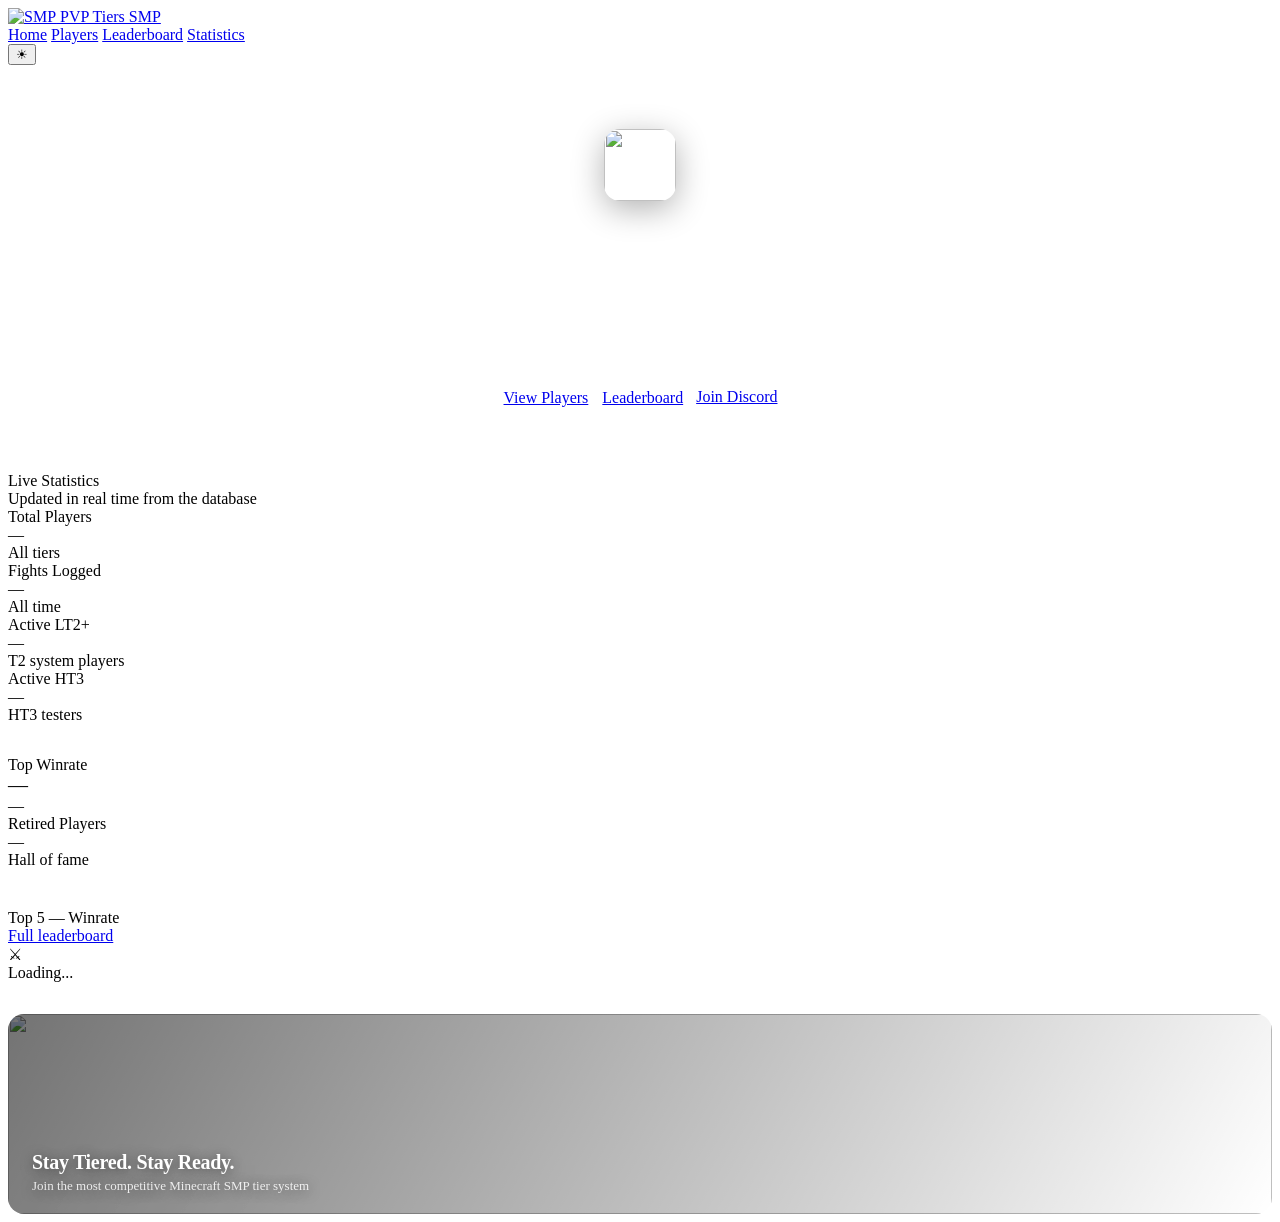
==== index.html @ f0a27141 "Add files via upload" ====
<!DOCTYPE html>
<html lang="en">
<head>
  <meta charset="UTF-8">
  <meta name="viewport" content="width=device-width, initial-scale=1.0">
  <title>PVP Tiers SMP</title>
  <link rel="stylesheet" href="public/css/main.css">
  <link rel="icon" href="assets/smp-logo.png">
</head>
<body>

<!-- NAV -->
<nav class="nav">
  <a class="nav-logo" href="index.html">
    <img src="assets/smp-logo.png" alt="SMP">
    <span>PVP Tiers SMP</span>
  </a>
  <div class="nav-links">
    <a class="nav-link active" href="index.html">Home</a>
    <a class="nav-link" href="public/pages/players.html">Players</a>
    <a class="nav-link" href="public/pages/leaderboard.html">Leaderboard</a>
    <a class="nav-link" href="public/pages/stats.html">Statistics</a>
    <span id="nav-management" style="display:none">
      <a class="nav-link" href="public/pages/management.html">Management</a>
    </span>
  </div>
  <div class="nav-right">
    <button class="theme-toggle" onclick="toggleTheme()" title="Toggle theme">☀</button>
    <div id="nav-auth"></div>
  </div>
</nav>

<!-- HERO -->
<div style="background:linear-gradient(135deg,var(--blue) 0%,#1d5fb8 100%);padding:64px 24px;text-align:center;position:relative;overflow:hidden;">
  <div style="position:absolute;inset:0;background:url('assets/banner.webp') center/cover no-repeat;opacity:0.15;"></div>
  <div style="position:relative;max-width:700px;margin:0 auto;">
    <img src="assets/smp-logo.png" style="width:72px;height:72px;border-radius:16px;margin-bottom:18px;box-shadow:0 8px 32px rgba(0,0,0,0.3);">
    <h1 style="font-size:40px;font-weight:900;color:#fff;letter-spacing:-1px;margin-bottom:10px;">PVP Tiers SMP</h1>
    <p style="font-size:16px;color:rgba(255,255,255,0.8);margin-bottom:28px;line-height:1.6;">
      Competitive Minecraft PVP with a structured tier system. Prove your skill — climb the ranks from LT3 to HT1.
    </p>
    <div style="display:flex;gap:12px;justify-content:center;flex-wrap:wrap;">
      <a href="public/pages/players.html" class="btn btn-primary" style="background:rgba(255,255,255,0.2);border:1px solid rgba(255,255,255,0.4);">View Players</a>
      <a href="public/pages/leaderboard.html" class="btn btn-primary" style="background:rgba(255,255,255,0.2);border:1px solid rgba(255,255,255,0.4);">Leaderboard</a>
      <a href="https://discord.gg/your-invite" target="_blank" class="btn discord-btn">Join Discord</a>
    </div>
  </div>
</div>

<!-- LIVE STATS -->
<div class="container page">
  <div class="page-header">
    <div class="page-title">Live Statistics</div>
    <div class="page-sub">Updated in real time from the database</div>
  </div>

  <div class="stats-grid stats-grid-4" style="margin-bottom:32px;">
    <div class="stat-card">
      <div class="stat-accent" style="background:var(--blue)"></div>
      <div class="stat-label">Total Players</div>
      <div class="stat-val blue" id="s-players">—</div>
      <div class="stat-foot">All tiers</div>
    </div>
    <div class="stat-card">
      <div class="stat-accent" style="background:var(--green)"></div>
      <div class="stat-label">Fights Logged</div>
      <div class="stat-val green" id="s-fights">—</div>
      <div class="stat-foot">All time</div>
    </div>
    <div class="stat-card">
      <div class="stat-accent" style="background:var(--amber)"></div>
      <div class="stat-label">Active LT2+</div>
      <div class="stat-val amber" id="s-lt2">—</div>
      <div class="stat-foot">T2 system players</div>
    </div>
    <div class="stat-card">
      <div class="stat-accent" style="background:var(--purple)"></div>
      <div class="stat-label">Active HT3</div>
      <div class="stat-val" style="color:var(--purple)" id="s-ht3">—</div>
      <div class="stat-foot">HT3 testers</div>
    </div>
  </div>

  <!-- Stats cards row 2 -->
  <div class="stats-grid stats-grid-2" style="margin-bottom:40px;max-width:600px;">
    <div class="stat-card">
      <div class="stat-accent" style="background:var(--teal)"></div>
      <div class="stat-label">Top Winrate</div>
      <div class="stat-val" style="color:var(--teal);font-size:20px;" id="s-topwr">—</div>
      <div class="stat-foot" id="s-topwr-ign">—</div>
    </div>
    <div class="stat-card">
      <div class="stat-accent" style="background:var(--red)"></div>
      <div class="stat-label">Retired Players</div>
      <div class="stat-val red" id="s-retired">—</div>
      <div class="stat-foot">Hall of fame</div>
    </div>
  </div>

  <!-- Top 5 leaderboard preview -->
  <div class="card">
    <div class="card-header">
      <div class="card-title">Top 5 — Winrate</div>
      <a href="public/pages/leaderboard.html" class="btn btn-ghost btn-sm">Full leaderboard</a>
    </div>
    <div id="leaderboard-preview">
      <div class="empty"><div class="empty-icon">⚔</div><div>Loading...</div></div>
    </div>
  </div>

  <!-- Banner -->
  <div style="border-radius:16px;overflow:hidden;position:relative;border:1px solid var(--border2);margin-top:32px;">
    <img src="assets/banner.webp" style="width:100%;height:200px;object-fit:cover;display:block;">
    <div style="position:absolute;inset:0;background:linear-gradient(120deg,rgba(0,0,0,0.55),rgba(0,0,0,0))"></div>
    <div style="position:absolute;left:24px;bottom:20px;color:#fff;text-shadow:0 2px 12px rgba(0,0,0,0.5);">
      <div style="font-size:20px;font-weight:900;letter-spacing:-0.3px;">Stay Tiered. Stay Ready.</div>
      <div style="font-size:13px;opacity:0.85;margin-top:4px;">Join the most competitive Minecraft SMP tier system</div>
    </div>
  </div>
</div>

<script src="public/js/config.js"></script>
<script>
// ── Theme ──
function toggleTheme() {
  const dark = document.documentElement.classList.toggle('dark');
  localStorage.setItem('pvp-dark', dark ? '1' : '0');
}
if (localStorage.getItem('pvp-dark') === '1') document.documentElement.classList.add('dark');

// ── Auth callback + nav ──
handleAuthCallback();
function renderNav() {
  const user = Auth.getUser();
  const authEl = document.getElementById('nav-auth');
  if (user) {
    authEl.innerHTML = `
      <div class="nav-user" onclick="location.href='public/pages/profile.html'">
        <img src="${avatarUrl(user.discordId, user.avatar)}" alt="">
        <span>${user.discordName}</span>
        <span class="role-badge ${user.role}">${user.role}</span>
      </div>
      <button class="btn btn-ghost btn-sm" onclick="Auth.clear();location.reload()">Logout</button>
    `;
    if (Auth.isStaff()) document.getElementById('nav-management').style.display = '';
  } else {
    authEl.innerHTML = `<a href="${CONFIG.API_BASE}/auth/discord" class="btn discord-btn btn-sm">Login with Discord</a>`;
  }
}
renderNav();

// ── Animated counter ──
function animateCounter(el, target, isPercent = false) {
  const start = 0, dur = 800, step = 16;
  let cur = start;
  const inc = target / (dur / step);
  const timer = setInterval(() => {
    cur = Math.min(cur + inc, target);
    el.textContent = isPercent ? (cur * 100).toFixed(1) + '%' : Math.floor(cur).toLocaleString();
    el.classList.add('animate-in');
    if (cur >= target) clearInterval(timer);
  }, step);
}

// ── Load stats ──
async function loadStats() {
  const data = await api('/api/public/stats');
  animateCounter(document.getElementById('s-players'), data.totalPlayers);
  animateCounter(document.getElementById('s-fights'), data.totalFights);
  animateCounter(document.getElementById('s-lt2'), data.activeLT2);
  animateCounter(document.getElementById('s-ht3'), data.activeHT3);
  animateCounter(document.getElementById('s-retired'), data.retirementCount);
  if (data.highestWinrate) {
    animateCounter(document.getElementById('s-topwr'), data.highestWinrate.winrate, true);
    document.getElementById('s-topwr-ign').textContent = data.highestWinrate.ign;
  }
}

// ── Load leaderboard preview ──
async function loadLeaderboard() {
  const data = await api('/api/public/leaderboard?sort=winrate&limit=5');
  const el = document.getElementById('leaderboard-preview');
  if (!data.players?.length) { el.innerHTML = '<div class="empty"><div class="empty-text">No players yet</div></div>'; return; }
  el.innerHTML = data.players.map(p => `
    <div style="display:flex;align-items:center;gap:14px;padding:10px 0;border-bottom:1px solid var(--border);" onclick="location.href='public/pages/player.html?ign=${p.ign}'" style="cursor:pointer">
      <span style="font-family:'DM Mono',monospace;font-size:13px;color:${p.rank===1?'var(--amber)':'var(--text3)'};font-weight:700;width:20px;">#${p.rank}</span>
      <img src="${p.skinUrl}" style="width:36px;height:36px;border-radius:8px;image-rendering:pixelated;border:1px solid var(--border2);" onerror="this.src='https://mc-heads.net/avatar/steve/36'">
      <span style="flex:1;font-weight:700;">${p.ign}</span>
      ${tierBadge(p.tier)}
      <span style="font-family:'DM Mono',monospace;font-weight:700;color:var(--blue)">${formatWinrate(p.value)}</span>
    </div>
  `).join('').replace(/style="cursor:pointer"/g, 'style="cursor:pointer;padding:10px 0;border-bottom:1px solid var(--border)"');
}

loadStats();
loadLeaderboard();
</script>
</body>
</html>
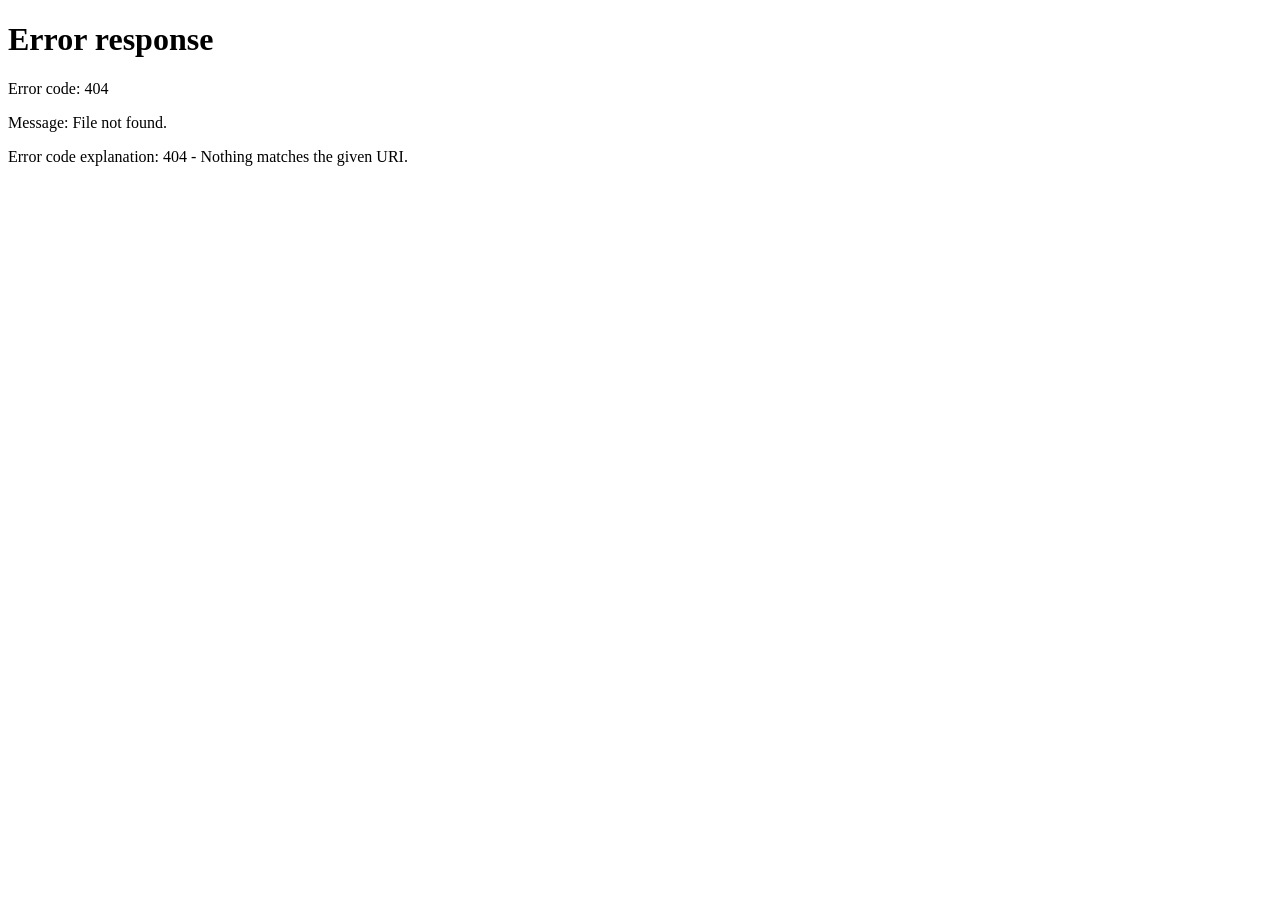
==== commit bb7970c7: "Create index.html Starter" ====
--- a/index.html
+++ b/index.html
@@ -2,198 +2,13 @@
 <html lang="en">
 <head>
   <meta charset="UTF-8">
-  <meta name="viewport" content="width=device-width, initial-scale=1.0">
-  <title>PVP Tiers SMP</title>
-  <link rel="stylesheet" href="public/css/main.css">
-  <link rel="icon" href="assets/smp-logo.png">
+  <meta http-equiv="refresh" content="0; url=pvptiers/">
+  <title>Redirecting...</title>
 </head>
 <body>
-
-<!-- NAV -->
-<nav class="nav">
-  <a class="nav-logo" href="index.html">
-    <img src="assets/smp-logo.png" alt="SMP">
-    <span>PVP Tiers SMP</span>
-  </a>
-  <div class="nav-links">
-    <a class="nav-link active" href="index.html">Home</a>
-    <a class="nav-link" href="public/pages/players.html">Players</a>
-    <a class="nav-link" href="public/pages/leaderboard.html">Leaderboard</a>
-    <a class="nav-link" href="public/pages/stats.html">Statistics</a>
-    <span id="nav-management" style="display:none">
-      <a class="nav-link" href="public/pages/management.html">Management</a>
-    </span>
-  </div>
-  <div class="nav-right">
-    <button class="theme-toggle" onclick="toggleTheme()" title="Toggle theme">☀</button>
-    <div id="nav-auth"></div>
-  </div>
-</nav>
-
-<!-- HERO -->
-<div style="background:linear-gradient(135deg,var(--blue) 0%,#1d5fb8 100%);padding:64px 24px;text-align:center;position:relative;overflow:hidden;">
-  <div style="position:absolute;inset:0;background:url('assets/banner.webp') center/cover no-repeat;opacity:0.15;"></div>
-  <div style="position:relative;max-width:700px;margin:0 auto;">
-    <img src="assets/smp-logo.png" style="width:72px;height:72px;border-radius:16px;margin-bottom:18px;box-shadow:0 8px 32px rgba(0,0,0,0.3);">
-    <h1 style="font-size:40px;font-weight:900;color:#fff;letter-spacing:-1px;margin-bottom:10px;">PVP Tiers SMP</h1>
-    <p style="font-size:16px;color:rgba(255,255,255,0.8);margin-bottom:28px;line-height:1.6;">
-      Competitive Minecraft PVP with a structured tier system. Prove your skill — climb the ranks from LT3 to HT1.
-    </p>
-    <div style="display:flex;gap:12px;justify-content:center;flex-wrap:wrap;">
-      <a href="public/pages/players.html" class="btn btn-primary" style="background:rgba(255,255,255,0.2);border:1px solid rgba(255,255,255,0.4);">View Players</a>
-      <a href="public/pages/leaderboard.html" class="btn btn-primary" style="background:rgba(255,255,255,0.2);border:1px solid rgba(255,255,255,0.4);">Leaderboard</a>
-      <a href="https://discord.gg/your-invite" target="_blank" class="btn discord-btn">Join Discord</a>
-    </div>
-  </div>
-</div>
-
-<!-- LIVE STATS -->
-<div class="container page">
-  <div class="page-header">
-    <div class="page-title">Live Statistics</div>
-    <div class="page-sub">Updated in real time from the database</div>
-  </div>
-
-  <div class="stats-grid stats-grid-4" style="margin-bottom:32px;">
-    <div class="stat-card">
-      <div class="stat-accent" style="background:var(--blue)"></div>
-      <div class="stat-label">Total Players</div>
-      <div class="stat-val blue" id="s-players">—</div>
-      <div class="stat-foot">All tiers</div>
-    </div>
-    <div class="stat-card">
-      <div class="stat-accent" style="background:var(--green)"></div>
-      <div class="stat-label">Fights Logged</div>
-      <div class="stat-val green" id="s-fights">—</div>
-      <div class="stat-foot">All time</div>
-    </div>
-    <div class="stat-card">
-      <div class="stat-accent" style="background:var(--amber)"></div>
-      <div class="stat-label">Active LT2+</div>
-      <div class="stat-val amber" id="s-lt2">—</div>
-      <div class="stat-foot">T2 system players</div>
-    </div>
-    <div class="stat-card">
-      <div class="stat-accent" style="background:var(--purple)"></div>
-      <div class="stat-label">Active HT3</div>
-      <div class="stat-val" style="color:var(--purple)" id="s-ht3">—</div>
-      <div class="stat-foot">HT3 testers</div>
-    </div>
-  </div>
-
-  <!-- Stats cards row 2 -->
-  <div class="stats-grid stats-grid-2" style="margin-bottom:40px;max-width:600px;">
-    <div class="stat-card">
-      <div class="stat-accent" style="background:var(--teal)"></div>
-      <div class="stat-label">Top Winrate</div>
-      <div class="stat-val" style="color:var(--teal);font-size:20px;" id="s-topwr">—</div>
-      <div class="stat-foot" id="s-topwr-ign">—</div>
-    </div>
-    <div class="stat-card">
-      <div class="stat-accent" style="background:var(--red)"></div>
-      <div class="stat-label">Retired Players</div>
-      <div class="stat-val red" id="s-retired">—</div>
-      <div class="stat-foot">Hall of fame</div>
-    </div>
-  </div>
-
-  <!-- Top 5 leaderboard preview -->
-  <div class="card">
-    <div class="card-header">
-      <div class="card-title">Top 5 — Winrate</div>
-      <a href="public/pages/leaderboard.html" class="btn btn-ghost btn-sm">Full leaderboard</a>
-    </div>
-    <div id="leaderboard-preview">
-      <div class="empty"><div class="empty-icon">⚔</div><div>Loading...</div></div>
-    </div>
-  </div>
-
-  <!-- Banner -->
-  <div style="border-radius:16px;overflow:hidden;position:relative;border:1px solid var(--border2);margin-top:32px;">
-    <img src="assets/banner.webp" style="width:100%;height:200px;object-fit:cover;display:block;">
-    <div style="position:absolute;inset:0;background:linear-gradient(120deg,rgba(0,0,0,0.55),rgba(0,0,0,0))"></div>
-    <div style="position:absolute;left:24px;bottom:20px;color:#fff;text-shadow:0 2px 12px rgba(0,0,0,0.5);">
-      <div style="font-size:20px;font-weight:900;letter-spacing:-0.3px;">Stay Tiered. Stay Ready.</div>
-      <div style="font-size:13px;opacity:0.85;margin-top:4px;">Join the most competitive Minecraft SMP tier system</div>
-    </div>
-  </div>
-</div>
-
-<script src="public/js/config.js"></script>
-<script>
-// ── Theme ──
-function toggleTheme() {
-  const dark = document.documentElement.classList.toggle('dark');
-  localStorage.setItem('pvp-dark', dark ? '1' : '0');
-}
-if (localStorage.getItem('pvp-dark') === '1') document.documentElement.classList.add('dark');
-
-// ── Auth callback + nav ──
-handleAuthCallback();
-function renderNav() {
-  const user = Auth.getUser();
-  const authEl = document.getElementById('nav-auth');
-  if (user) {
-    authEl.innerHTML = `
-      <div class="nav-user" onclick="location.href='public/pages/profile.html'">
-        <img src="${avatarUrl(user.discordId, user.avatar)}" alt="">
-        <span>${user.discordName}</span>
-        <span class="role-badge ${user.role}">${user.role}</span>
-      </div>
-      <button class="btn btn-ghost btn-sm" onclick="Auth.clear();location.reload()">Logout</button>
-    `;
-    if (Auth.isStaff()) document.getElementById('nav-management').style.display = '';
-  } else {
-    authEl.innerHTML = `<a href="${CONFIG.API_BASE}/auth/discord" class="btn discord-btn btn-sm">Login with Discord</a>`;
-  }
-}
-renderNav();
-
-// ── Animated counter ──
-function animateCounter(el, target, isPercent = false) {
-  const start = 0, dur = 800, step = 16;
-  let cur = start;
-  const inc = target / (dur / step);
-  const timer = setInterval(() => {
-    cur = Math.min(cur + inc, target);
-    el.textContent = isPercent ? (cur * 100).toFixed(1) + '%' : Math.floor(cur).toLocaleString();
-    el.classList.add('animate-in');
-    if (cur >= target) clearInterval(timer);
-  }, step);
-}
-
-// ── Load stats ──
-async function loadStats() {
-  const data = await api('/api/public/stats');
-  animateCounter(document.getElementById('s-players'), data.totalPlayers);
-  animateCounter(document.getElementById('s-fights'), data.totalFights);
-  animateCounter(document.getElementById('s-lt2'), data.activeLT2);
-  animateCounter(document.getElementById('s-ht3'), data.activeHT3);
-  animateCounter(document.getElementById('s-retired'), data.retirementCount);
-  if (data.highestWinrate) {
-    animateCounter(document.getElementById('s-topwr'), data.highestWinrate.winrate, true);
-    document.getElementById('s-topwr-ign').textContent = data.highestWinrate.ign;
-  }
-}
-
-// ── Load leaderboard preview ──
-async function loadLeaderboard() {
-  const data = await api('/api/public/leaderboard?sort=winrate&limit=5');
-  const el = document.getElementById('leaderboard-preview');
-  if (!data.players?.length) { el.innerHTML = '<div class="empty"><div class="empty-text">No players yet</div></div>'; return; }
-  el.innerHTML = data.players.map(p => `
-    <div style="display:flex;align-items:center;gap:14px;padding:10px 0;border-bottom:1px solid var(--border);" onclick="location.href='public/pages/player.html?ign=${p.ign}'" style="cursor:pointer">
-      <span style="font-family:'DM Mono',monospace;font-size:13px;color:${p.rank===1?'var(--amber)':'var(--text3)'};font-weight:700;width:20px;">#${p.rank}</span>
-      <img src="${p.skinUrl}" style="width:36px;height:36px;border-radius:8px;image-rendering:pixelated;border:1px solid var(--border2);" onerror="this.src='https://mc-heads.net/avatar/steve/36'">
-      <span style="flex:1;font-weight:700;">${p.ign}</span>
-      ${tierBadge(p.tier)}
-      <span style="font-family:'DM Mono',monospace;font-weight:700;color:var(--blue)">${formatWinrate(p.value)}</span>
-    </div>
-  `).join('').replace(/style="cursor:pointer"/g, 'style="cursor:pointer;padding:10px 0;border-bottom:1px solid var(--border)"');
-}
-
-loadStats();
-loadLeaderboard();
-</script>
+  <script>
+    window.location.href = "pvptiers/";
+  </script>
+  <p>Redirecting to site...</p>
 </body>
 </html>
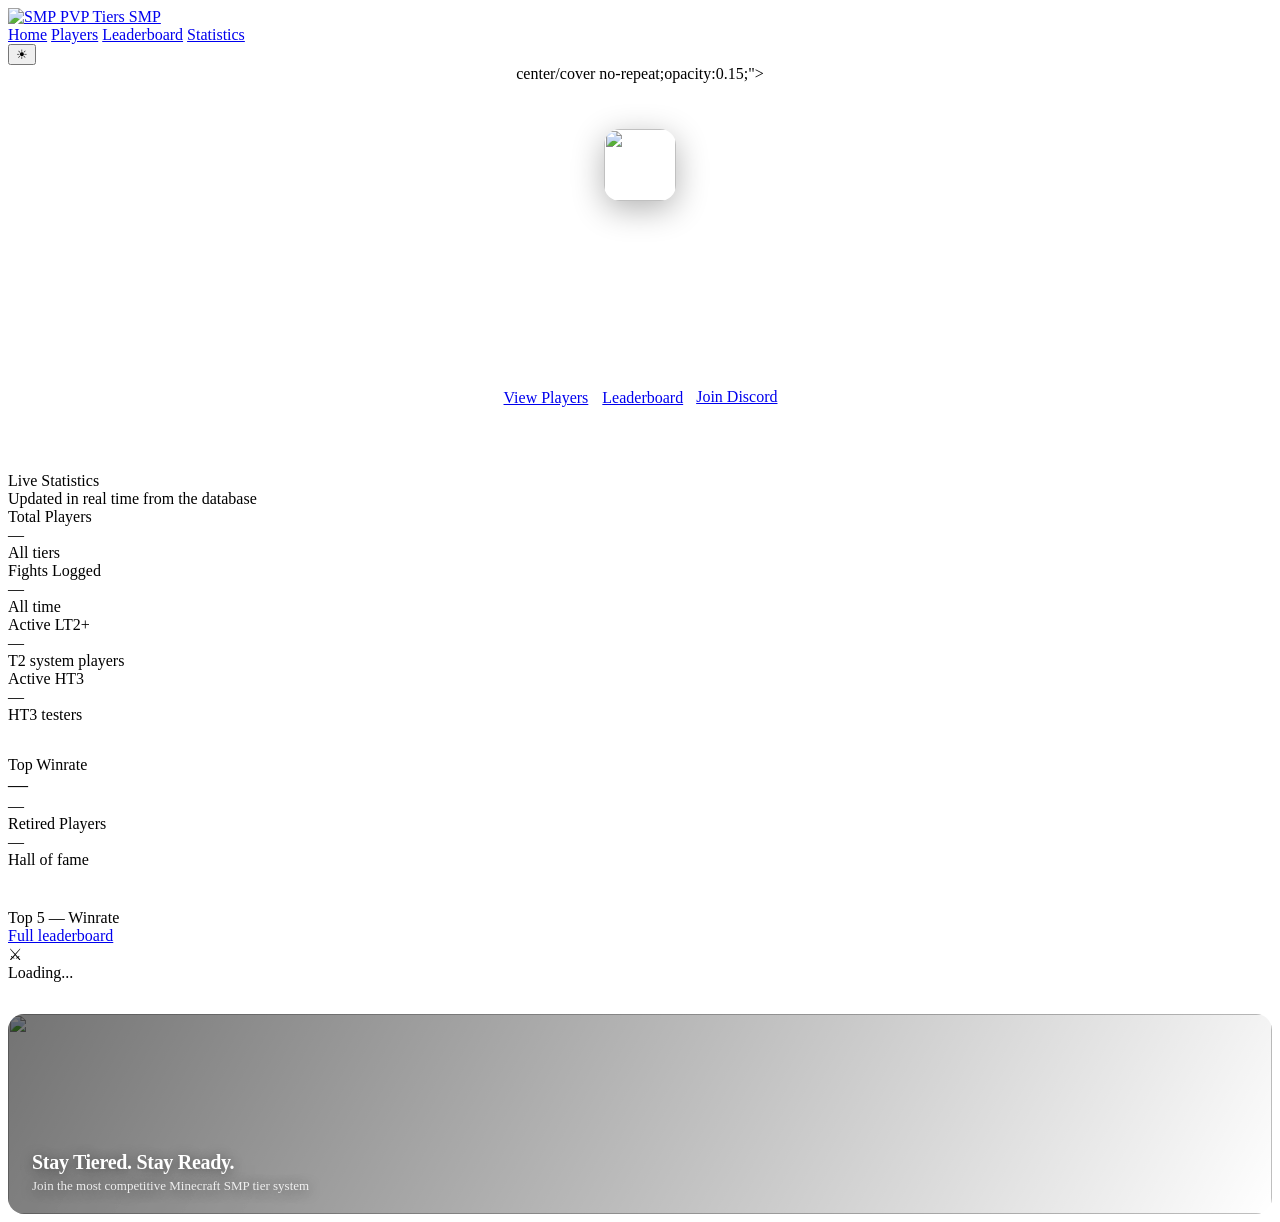
==== commit f60d23cd: "Update index.html" ====
--- a/index.html
+++ b/index.html
@@ -2,13 +2,198 @@
 <html lang="en">
 <head>
   <meta charset="UTF-8">
-  <meta http-equiv="refresh" content="0; url=pvptiers/">
-  <title>Redirecting...</title>
+  <meta name="viewport" content="width=device-width, initial-scale=1.0">
+  <title>PVP Tiers SMP</title>
+  <link rel="stylesheet" href="public/css/main.css">
+  <link rel="icon" href="assets/SMP Main logo.webp">
 </head>
 <body>
-  <script>
-    window.location.href = "pvptiers/";
-  </script>
-  <p>Redirecting to site...</p>
+
+<!-- NAV -->
+<nav class="nav">
+  <a class="nav-logo" href="index.html">
+    <img src="assets/SMP Main logo.webp" alt="SMP">
+    <span>PVP Tiers SMP</span>
+  </a>
+  <div class="nav-links">
+    <a class="nav-link active" href="index.html">Home</a>
+    <a class="nav-link" href="public/pages/players.html">Players</a>
+    <a class="nav-link" href="public/pages/leaderboard.html">Leaderboard</a>
+    <a class="nav-link" href="public/pages/stats.html">Statistics</a>
+    <span id="nav-management" style="display:none">
+      <a class="nav-link" href="public/pages/management.html">Management</a>
+    </span>
+  </div>
+  <div class="nav-right">
+    <button class="theme-toggle" onclick="toggleTheme()" title="Toggle theme">☀</button>
+    <div id="nav-auth"></div>
+  </div>
+</nav>
+
+<!-- HERO -->
+<div style="background:linear-gradient(135deg,var(--blue) 0%,#1d5fb8 100%);padding:64px 24px;text-align:center;position:relative;overflow:hidden;">
+  <div style="position:absolute;inset:0;<img src="assets/banner.webp"> center/cover no-repeat;opacity:0.15;"></div>
+  <div style="position:relative;max-width:700px;margin:0 auto;">
+    <img src="assets/SMP Main logo.webp" style="width:72px;height:72px;border-radius:16px;margin-bottom:18px;box-shadow:0 8px 32px rgba(0,0,0,0.3);">
+    <h1 style="font-size:40px;font-weight:900;color:#fff;letter-spacing:-1px;margin-bottom:10px;">PVP Tiers SMP</h1>
+    <p style="font-size:16px;color:rgba(255,255,255,0.8);margin-bottom:28px;line-height:1.6;">
+      Competitive Minecraft PVP with a structured tier system. Prove your skill — climb the ranks from LT3 to HT1.
+    </p>
+    <div style="display:flex;gap:12px;justify-content:center;flex-wrap:wrap;">
+      <a href="public/pages/players.html" class="btn btn-primary" style="background:rgba(255,255,255,0.2);border:1px solid rgba(255,255,255,0.4);">View Players</a>
+      <a href="public/pages/leaderboard.html" class="btn btn-primary" style="background:rgba(255,255,255,0.2);border:1px solid rgba(255,255,255,0.4);">Leaderboard</a>
+      <a href="https://discord.gg/your-invite" target="_blank" class="btn discord-btn">Join Discord</a>
+    </div>
+  </div>
+</div>
+
+<!-- LIVE STATS -->
+<div class="container page">
+  <div class="page-header">
+    <div class="page-title">Live Statistics</div>
+    <div class="page-sub">Updated in real time from the database</div>
+  </div>
+
+  <div class="stats-grid stats-grid-4" style="margin-bottom:32px;">
+    <div class="stat-card">
+      <div class="stat-accent" style="background:var(--blue)"></div>
+      <div class="stat-label">Total Players</div>
+      <div class="stat-val blue" id="s-players">—</div>
+      <div class="stat-foot">All tiers</div>
+    </div>
+    <div class="stat-card">
+      <div class="stat-accent" style="background:var(--green)"></div>
+      <div class="stat-label">Fights Logged</div>
+      <div class="stat-val green" id="s-fights">—</div>
+      <div class="stat-foot">All time</div>
+    </div>
+    <div class="stat-card">
+      <div class="stat-accent" style="background:var(--amber)"></div>
+      <div class="stat-label">Active LT2+</div>
+      <div class="stat-val amber" id="s-lt2">—</div>
+      <div class="stat-foot">T2 system players</div>
+    </div>
+    <div class="stat-card">
+      <div class="stat-accent" style="background:var(--purple)"></div>
+      <div class="stat-label">Active HT3</div>
+      <div class="stat-val" style="color:var(--purple)" id="s-ht3">—</div>
+      <div class="stat-foot">HT3 testers</div>
+    </div>
+  </div>
+
+  <!-- Stats cards row 2 -->
+  <div class="stats-grid stats-grid-2" style="margin-bottom:40px;max-width:600px;">
+    <div class="stat-card">
+      <div class="stat-accent" style="background:var(--teal)"></div>
+      <div class="stat-label">Top Winrate</div>
+      <div class="stat-val" style="color:var(--teal);font-size:20px;" id="s-topwr">—</div>
+      <div class="stat-foot" id="s-topwr-ign">—</div>
+    </div>
+    <div class="stat-card">
+      <div class="stat-accent" style="background:var(--red)"></div>
+      <div class="stat-label">Retired Players</div>
+      <div class="stat-val red" id="s-retired">—</div>
+      <div class="stat-foot">Hall of fame</div>
+    </div>
+  </div>
+
+  <!-- Top 5 leaderboard preview -->
+  <div class="card">
+    <div class="card-header">
+      <div class="card-title">Top 5 — Winrate</div>
+      <a href="public/pages/leaderboard.html" class="btn btn-ghost btn-sm">Full leaderboard</a>
+    </div>
+    <div id="leaderboard-preview">
+      <div class="empty"><div class="empty-icon">⚔</div><div>Loading...</div></div>
+    </div>
+  </div>
+
+  <!-- Banner -->
+  <div style="border-radius:16px;overflow:hidden;position:relative;border:1px solid var(--border2);margin-top:32px;">
+    <img src="assets/banner.webp" style="width:100%;height:200px;object-fit:cover;display:block;">
+    <div style="position:absolute;inset:0;background:linear-gradient(120deg,rgba(0,0,0,0.55),rgba(0,0,0,0))"></div>
+    <div style="position:absolute;left:24px;bottom:20px;color:#fff;text-shadow:0 2px 12px rgba(0,0,0,0.5);">
+      <div style="font-size:20px;font-weight:900;letter-spacing:-0.3px;">Stay Tiered. Stay Ready.</div>
+      <div style="font-size:13px;opacity:0.85;margin-top:4px;">Join the most competitive Minecraft SMP tier system</div>
+    </div>
+  </div>
+</div>
+
+<script src="public/js/config.js"></script>
+<script>
+// ── Theme ──
+function toggleTheme() {
+  const dark = document.documentElement.classList.toggle('dark');
+  localStorage.setItem('pvp-dark', dark ? '1' : '0');
+}
+if (localStorage.getItem('pvp-dark') === '1') document.documentElement.classList.add('dark');
+
+// ── Auth callback + nav ──
+handleAuthCallback();
+function renderNav() {
+  const user = Auth.getUser();
+  const authEl = document.getElementById('nav-auth');
+  if (user) {
+    authEl.innerHTML = `
+      <div class="nav-user" onclick="location.href='public/pages/profile.html'">
+        <img src="${avatarUrl(user.discordId, user.avatar)}" alt="">
+        <span>${user.discordName}</span>
+        <span class="role-badge ${user.role}">${user.role}</span>
+      </div>
+      <button class="btn btn-ghost btn-sm" onclick="Auth.clear();location.reload()">Logout</button>
+    `;
+    if (Auth.isStaff()) document.getElementById('nav-management').style.display = '';
+  } else {
+    authEl.innerHTML = `<a href="${CONFIG.API_BASE}/auth/discord" class="btn discord-btn btn-sm">Login with Discord</a>`;
+  }
+}
+renderNav();
+
+// ── Animated counter ──
+function animateCounter(el, target, isPercent = false) {
+  const start = 0, dur = 800, step = 16;
+  let cur = start;
+  const inc = target / (dur / step);
+  const timer = setInterval(() => {
+    cur = Math.min(cur + inc, target);
+    el.textContent = isPercent ? (cur * 100).toFixed(1) + '%' : Math.floor(cur).toLocaleString();
+    el.classList.add('animate-in');
+    if (cur >= target) clearInterval(timer);
+  }, step);
+}
+
+// ── Load stats ──
+async function loadStats() {
+  const data = await api('/api/public/stats');
+  animateCounter(document.getElementById('s-players'), data.totalPlayers);
+  animateCounter(document.getElementById('s-fights'), data.totalFights);
+  animateCounter(document.getElementById('s-lt2'), data.activeLT2);
+  animateCounter(document.getElementById('s-ht3'), data.activeHT3);
+  animateCounter(document.getElementById('s-retired'), data.retirementCount);
+  if (data.highestWinrate) {
+    animateCounter(document.getElementById('s-topwr'), data.highestWinrate.winrate, true);
+    document.getElementById('s-topwr-ign').textContent = data.highestWinrate.ign;
+  }
+}
+
+// ── Load leaderboard preview ──
+async function loadLeaderboard() {
+  const data = await api('/api/public/leaderboard?sort=winrate&limit=5');
+  const el = document.getElementById('leaderboard-preview');
+  if (!data.players?.length) { el.innerHTML = '<div class="empty"><div class="empty-text">No players yet</div></div>'; return; }
+  el.innerHTML = data.players.map(p => `
+    <div style="display:flex;align-items:center;gap:14px;padding:10px 0;border-bottom:1px solid var(--border);cursor:pointer;" onclick="location.href='public/pages/player.html?ign=${p.ign}'">
+      <span style="font-family:'DM Mono',monospace;font-size:13px;color:${p.rank===1?'var(--amber)':'var(--text3)'};font-weight:700;width:20px;">#${p.rank}</span>
+      <img src="${p.skinUrl}" style="width:36px;height:36px;border-radius:8px;image-rendering:pixelated;border:1px solid var(--border2);" onerror="this.src='https://mc-heads.net/avatar/steve/36'">
+      <span style="flex:1;font-weight:700;">${p.ign}</span>
+      ${tierBadge(p.tier)}
+      <span style="font-family:'DM Mono',monospace;font-weight:700;color:var(--blue)">${formatWinrate(p.value)}</span>
+    </div>
+  `).join('').replace(/style="cursor:pointer"/g, 'style="cursor:pointer;padding:10px 0;border-bottom:1px solid var(--border)"');
+}
+
+loadStats();
+loadLeaderboard();
+</script>
 </body>
 </html>
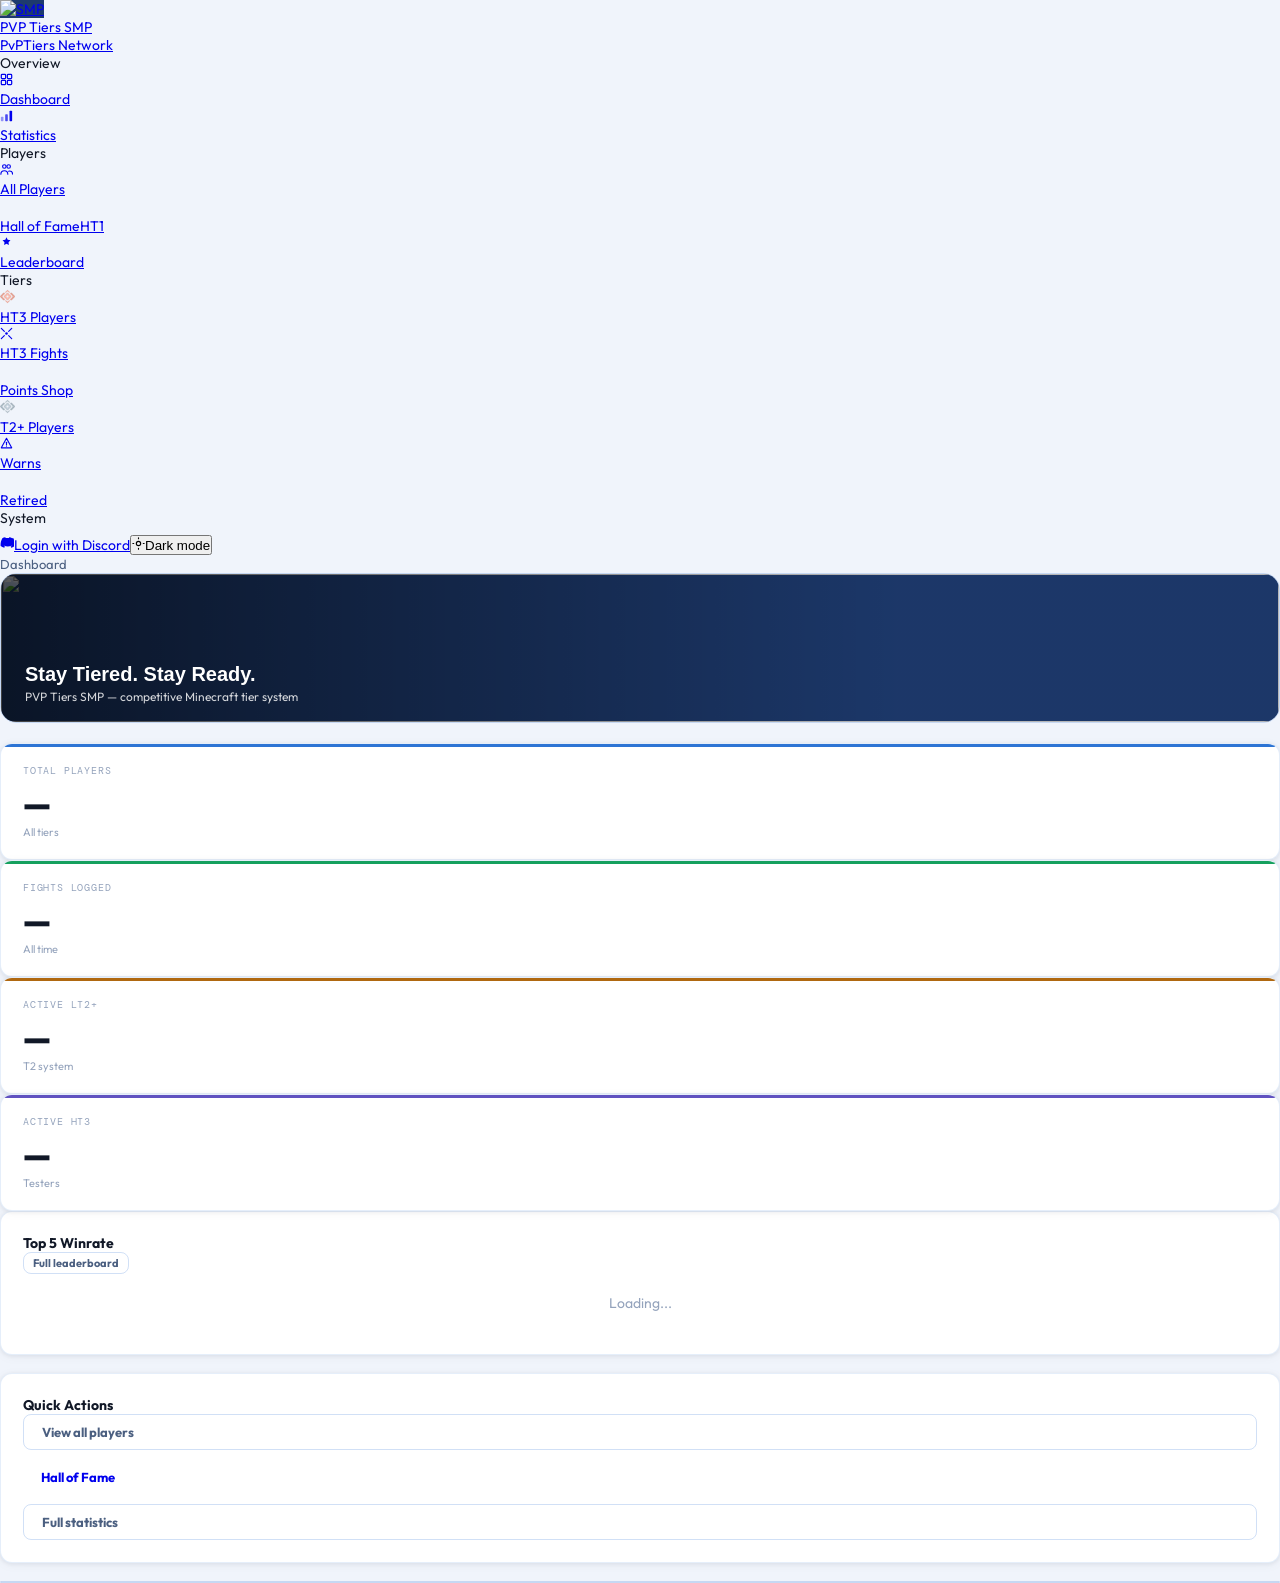
==== commit 37c1fad4: "Add files via upload" ====
--- a/index.html
+++ b/index.html
@@ -1,197 +1,152 @@
 <!DOCTYPE html>
 <html lang="en">
 <head>
-  <meta charset="UTF-8">
-  <meta name="viewport" content="width=device-width, initial-scale=1.0">
-  <title>PVP Tiers SMP</title>
-  <link rel="stylesheet" href="public/css/main.css">
-  <link rel="icon" href="assets/SMP Main logo.webp">
+<meta charset="UTF-8"><meta name="viewport" content="width=device-width, initial-scale=1.0">
+<title>PVP Tiers SMP</title>
+<link rel="stylesheet" href="public/css/main.css">
+<link rel="icon" href="assets/SMP_Main_logo.webp">
 </head>
 <body>
+<div class="app-shell">
 
-<!-- NAV -->
-<nav class="nav">
-  <a class="nav-logo" href="index.html">
-    <img src="assets/SMP Main logo.webp" alt="SMP">
-    <span>PVP Tiers SMP</span>
+<aside class="sidebar" id="sidebar">
+  <a class="sb-logo" href="index.html">
+    <img src="assets/SMP_Main_logo.webp" alt="SMP" onerror="this.style.background='#1d3a6e'">
+    <div><div class="sb-logo-text">PVP Tiers SMP</div><div class="sb-logo-sub">PvPTiers Network</div></div>
   </a>
-  <div class="nav-links">
-    <a class="nav-link active" href="index.html">Home</a>
-    <a class="nav-link" href="public/pages/players.html">Players</a>
-    <a class="nav-link" href="public/pages/leaderboard.html">Leaderboard</a>
-    <a class="nav-link" href="public/pages/stats.html">Statistics</a>
-    <span id="nav-management" style="display:none">
-      <a class="nav-link" href="public/pages/management.html">Management</a>
-    </span>
-  </div>
-  <div class="nav-right">
-    <button class="theme-toggle" onclick="toggleTheme()" title="Toggle theme">☀</button>
-    <div id="nav-auth"></div>
-  </div>
-</nav>
+  <div class="sb-section">Overview</div>
+  <a class="sb-item active" href="index.html"><div class="sb-icon"><svg width="13" height="13" viewBox="0 0 15 15" fill="none" stroke="currentColor" stroke-width="1.4"><rect x="1.5" y="1.5" width="5" height="5" rx="1"/><rect x="8.5" y="1.5" width="5" height="5" rx="1"/><rect x="1.5" y="8.5" width="5" height="5" rx="1"/><rect x="8.5" y="8.5" width="5" height="5" rx="1"/></svg></div>Dashboard</a>
+  <a class="sb-item" href="public/pages/stats.html"><div class="sb-icon"><svg width="13" height="13" viewBox="0 0 15 15" fill="none"><rect x="1" y="9" width="3" height="5" rx=".8" fill="currentColor" opacity=".4"/><rect x="6" y="6" width="3" height="8" rx=".8" fill="currentColor" opacity=".7"/><rect x="11" y="2" width="3" height="12" rx=".8" fill="currentColor"/></svg></div>Statistics</a>
+  <div class="sb-section">Players</div>
+  <a class="sb-item" href="public/pages/players.html"><div class="sb-icon"><svg width="13" height="13" viewBox="0 0 15 15" fill="none" stroke="currentColor" stroke-width="1.3"><circle cx="5" cy="4" r="2"/><circle cx="10" cy="4" r="2"/><path d="M1 13c0-2.2 1.8-4 4-4s4 1.8 4 4" stroke-linecap="round"/><path d="M10 9.5c.3-.1.65-.2 1-.2 2 0 3.5 1.4 3.5 3.5" stroke-linecap="round"/></svg></div>All Players</a>
+  <a class="sb-item" href="public/pages/halloffame.html"><div class="sb-icon"><img src="assets/thropie_blue.webp" style="width:15px;height:15px;object-fit:contain;opacity:.65"></div>Hall of Fame<span class="sb-badge">HT1</span></a>
+  <a class="sb-item" href="public/pages/leaderboard.html"><div class="sb-icon"><svg width="13" height="13" viewBox="0 0 15 15" fill="none"><path d="M7.5 1.5l1.4 2.9 3.2.5-2.3 2.2.5 3.2-2.8-1.5-2.8 1.5.5-3.2-2.3-2.2 3.2-.5z" fill="currentColor"/></svg></div>Leaderboard</a>
+  <div class="sb-section">Tiers</div>
+  <a class="sb-item" href="public/pages/ht3-players.html"><div class="sb-icon"><img src="assets/lt3-ht3.webp" style="width:15px;height:15px;object-fit:contain;opacity:.65"></div>HT3 Players</a>
+  <a class="sb-item" href="public/pages/ht3-players.html#fights"><div class="sb-icon"><svg width="13" height="13" viewBox="0 0 15 15" fill="none" stroke="currentColor" stroke-width="1.3" stroke-linecap="round"><path d="M1.5 1.5l3.5 3.5M13.5 13.5l-3.5-3.5M1.5 13.5l3.5-3.5M13.5 1.5l-3.5 3.5"/><circle cx="7.5" cy="7.5" r="1.5" fill="currentColor" stroke="none"/></svg></div>HT3 Fights</a>
+  <a class="sb-item" href="public/pages/points-shop.html"><div class="sb-icon"><img src="assets/Points_logo.webp" style="width:15px;height:15px;object-fit:contain;opacity:.65"></div>Points Shop</a>
+  <a class="sb-item" href="public/pages/t2-players.html"><div class="sb-icon"><img src="assets/Lt2-ht2.webp" style="width:15px;height:15px;object-fit:contain;opacity:.65"></div>T2+ Players<span class="sb-badge" id="sb-warns-badge" style="display:none">0</span></a>
+  <a class="sb-item" href="public/pages/t2-players.html#warns"><div class="sb-icon"><svg width="13" height="13" viewBox="0 0 15 15" fill="none" stroke="currentColor" stroke-width="1.3"><path d="M7.5 1.5L13.5 12.5H1.5L7.5 1.5Z" stroke-linejoin="round"/><path d="M7.5 6v3" stroke-linecap="round"/><circle cx="7.5" cy="10.5" r=".65" fill="currentColor" stroke="none"/></svg></div>Warns</a>
+  <a class="sb-item" href="public/pages/halloffame.html#retired"><div class="sb-icon"><img src="assets/Retired_badge_ig.webp" style="width:15px;height:15px;object-fit:contain;opacity:.65"></div>Retired</a>
+  <div class="sb-section">System</div>
+  <a class="sb-item" id="sb-management" href="public/pages/management.html" style="display:none"><div class="sb-icon"><svg width="13" height="13" viewBox="0 0 15 15" fill="none" stroke="currentColor" stroke-width="1.3"><circle cx="7.5" cy="7.5" r="2.5"/><path d="M7.5 1v1.5M7.5 12.5V14M1 7.5h1.5M12.5 7.5H14" stroke-linecap="round"/></svg></div>Management</a>
+  <div class="sb-footer" id="sb-footer"></div>
+</aside>
 
-<!-- HERO -->
-<div style="background:linear-gradient(135deg,var(--blue) 0%,#1d5fb8 100%);padding:64px 24px;text-align:center;position:relative;overflow:hidden;">
-  <div style="position:absolute;inset:0;<img src="assets/banner.webp"> center/cover no-repeat;opacity:0.15;"></div>
-  <div style="position:relative;max-width:700px;margin:0 auto;">
-    <img src="assets/SMP Main logo.webp" style="width:72px;height:72px;border-radius:16px;margin-bottom:18px;box-shadow:0 8px 32px rgba(0,0,0,0.3);">
-    <h1 style="font-size:40px;font-weight:900;color:#fff;letter-spacing:-1px;margin-bottom:10px;">PVP Tiers SMP</h1>
-    <p style="font-size:16px;color:rgba(255,255,255,0.8);margin-bottom:28px;line-height:1.6;">
-      Competitive Minecraft PVP with a structured tier system. Prove your skill — climb the ranks from LT3 to HT1.
-    </p>
-    <div style="display:flex;gap:12px;justify-content:center;flex-wrap:wrap;">
-      <a href="public/pages/players.html" class="btn btn-primary" style="background:rgba(255,255,255,0.2);border:1px solid rgba(255,255,255,0.4);">View Players</a>
-      <a href="public/pages/leaderboard.html" class="btn btn-primary" style="background:rgba(255,255,255,0.2);border:1px solid rgba(255,255,255,0.4);">Leaderboard</a>
-      <a href="https://discord.gg/your-invite" target="_blank" class="btn discord-btn">Join Discord</a>
-    </div>
-  </div>
-</div>
-
-<!-- LIVE STATS -->
-<div class="container page">
-  <div class="page-header">
-    <div class="page-title">Live Statistics</div>
-    <div class="page-sub">Updated in real time from the database</div>
-  </div>
-
-  <div class="stats-grid stats-grid-4" style="margin-bottom:32px;">
-    <div class="stat-card">
-      <div class="stat-accent" style="background:var(--blue)"></div>
-      <div class="stat-label">Total Players</div>
-      <div class="stat-val blue" id="s-players">—</div>
-      <div class="stat-foot">All tiers</div>
-    </div>
-    <div class="stat-card">
-      <div class="stat-accent" style="background:var(--green)"></div>
-      <div class="stat-label">Fights Logged</div>
-      <div class="stat-val green" id="s-fights">—</div>
-      <div class="stat-foot">All time</div>
-    </div>
-    <div class="stat-card">
-      <div class="stat-accent" style="background:var(--amber)"></div>
-      <div class="stat-label">Active LT2+</div>
-      <div class="stat-val amber" id="s-lt2">—</div>
-      <div class="stat-foot">T2 system players</div>
-    </div>
-    <div class="stat-card">
-      <div class="stat-accent" style="background:var(--purple)"></div>
-      <div class="stat-label">Active HT3</div>
-      <div class="stat-val" style="color:var(--purple)" id="s-ht3">—</div>
-      <div class="stat-foot">HT3 testers</div>
+<div class="main-content">
+<div class="page-wrap">
+  <div class="topbar">
+    <span style="font-size:13px;color:var(--text2)">Dashboard</span>
+    <div class="topbar-right">
+      <span id="sb-auth-top"></span>
     </div>
   </div>
 
-  <!-- Stats cards row 2 -->
-  <div class="stats-grid stats-grid-2" style="margin-bottom:40px;max-width:600px;">
-    <div class="stat-card">
-      <div class="stat-accent" style="background:var(--teal)"></div>
-      <div class="stat-label">Top Winrate</div>
-      <div class="stat-val" style="color:var(--teal);font-size:20px;" id="s-topwr">—</div>
-      <div class="stat-foot" id="s-topwr-ign">—</div>
+  <div style="border-radius:var(--r3);overflow:hidden;position:relative;margin-bottom:20px;height:150px;border:1px solid var(--border2);">
+    <img src="assets/SMP-Banner_Stand_off.png" style="width:100%;height:100%;object-fit:cover;object-position:center 25%;display:block;" onerror="this.style.background='#1d3a6e'">
+    <div style="position:absolute;inset:0;background:linear-gradient(90deg,rgba(0,0,0,0.65) 0%,rgba(0,0,0,0.05) 70%)"></div>
+    <div style="position:absolute;left:24px;bottom:18px;color:#fff;">
+      <div style="font-family:'Syne',sans-serif;font-size:20px;font-weight:800;">Stay Tiered. Stay Ready.</div>
+      <div style="font-size:12px;opacity:0.82;margin-top:3px;">PVP Tiers SMP — competitive Minecraft tier system</div>
     </div>
-    <div class="stat-card">
-      <div class="stat-accent" style="background:var(--red)"></div>
-      <div class="stat-label">Retired Players</div>
-      <div class="stat-val red" id="s-retired">—</div>
-      <div class="stat-foot">Hall of fame</div>
+    <img src="assets/PVPtiers_logo.webp" style="position:absolute;right:20px;top:50%;transform:translateY(-50%);height:70px;object-fit:contain;" onerror="this.style.display='none'">
+  </div>
+
+  <div class="grid-4" id="stats-grid">
+    <div class="stat-card"><div class="stat-accent" style="background:var(--blue)"></div><div class="stat-label">Total Players</div><div class="stat-val c-blue" id="s-players">—</div><div class="stat-foot">All tiers</div></div>
+    <div class="stat-card"><div class="stat-accent" style="background:var(--green)"></div><div class="stat-label">Fights Logged</div><div class="stat-val c-green" id="s-fights">—</div><div class="stat-foot">All time</div></div>
+    <div class="stat-card"><div class="stat-accent" style="background:var(--amber)"></div><div class="stat-label">Active LT2+</div><div class="stat-val c-amber" id="s-lt2">—</div><div class="stat-foot">T2 system</div></div>
+    <div class="stat-card"><div class="stat-accent" style="background:var(--purple)"></div><div class="stat-label">Active HT3</div><div class="stat-val c-purple" id="s-ht3">—</div><div class="stat-foot">Testers</div></div>
+  </div>
+
+  <div class="grid-2">
+    <div class="card">
+      <div class="card-hdr"><div class="card-title">Top 5 Winrate</div><a href="public/pages/leaderboard.html" class="btn btn-ghost btn-xs">Full leaderboard</a></div>
+      <div id="home-lb"><div class="empty" style="padding:20px">Loading...</div></div>
+    </div>
+    <div class="card">
+      <div class="card-hdr"><div class="card-title">Quick Actions</div></div>
+      <div style="display:flex;flex-direction:column;gap:10px;">
+        <a href="public/pages/players.html" class="btn btn-ghost" style="justify-content:flex-start;">View all players</a>
+        <a href="public/pages/halloffame.html" class="btn btn-gold" style="justify-content:flex-start;">Hall of Fame</a>
+        <a href="public/pages/stats.html" class="btn btn-ghost" style="justify-content:flex-start;">Full statistics</a>
+        <a href="public/pages/management.html" class="btn btn-ghost" id="home-mgmt-btn" style="justify-content:flex-start;display:none">Management panel</a>
+      </div>
     </div>
   </div>
 
-  <!-- Top 5 leaderboard preview -->
-  <div class="card">
-    <div class="card-header">
-      <div class="card-title">Top 5 — Winrate</div>
-      <a href="public/pages/leaderboard.html" class="btn btn-ghost btn-sm">Full leaderboard</a>
-    </div>
-    <div id="leaderboard-preview">
-      <div class="empty"><div class="empty-icon">⚔</div><div>Loading...</div></div>
-    </div>
+  <div style="border-radius:var(--r3);overflow:hidden;margin-top:8px;border:1px solid var(--border2);">
+    <img src="assets/sMP_banner_logos_2.webp" style="width:100%;height:120px;object-fit:cover;display:block;" onerror="this.style.display='none'">
   </div>
-
-  <!-- Banner -->
-  <div style="border-radius:16px;overflow:hidden;position:relative;border:1px solid var(--border2);margin-top:32px;">
-    <img src="assets/banner.webp" style="width:100%;height:200px;object-fit:cover;display:block;">
-    <div style="position:absolute;inset:0;background:linear-gradient(120deg,rgba(0,0,0,0.55),rgba(0,0,0,0))"></div>
-    <div style="position:absolute;left:24px;bottom:20px;color:#fff;text-shadow:0 2px 12px rgba(0,0,0,0.5);">
-      <div style="font-size:20px;font-weight:900;letter-spacing:-0.3px;">Stay Tiered. Stay Ready.</div>
-      <div style="font-size:13px;opacity:0.85;margin-top:4px;">Join the most competitive Minecraft SMP tier system</div>
-    </div>
-  </div>
+</div>
+</div>
 </div>
 
 <script src="public/js/config.js"></script>
 <script>
-// ── Theme ──
-function toggleTheme() {
-  const dark = document.documentElement.classList.toggle('dark');
-  localStorage.setItem('pvp-dark', dark ? '1' : '0');
-}
 if (localStorage.getItem('pvp-dark') === '1') document.documentElement.classList.add('dark');
+handleAuthCallback();
 
-// ── Auth callback + nav ──
-handleAuthCallback();
-function renderNav() {
-  const user = Auth.getUser();
-  const authEl = document.getElementById('nav-auth');
+function renderSidebar() {
+  var user = Auth.getUser();
+  var footer = document.getElementById('sb-footer');
   if (user) {
-    authEl.innerHTML = `
-      <div class="nav-user" onclick="location.href='public/pages/profile.html'">
-        <img src="${avatarUrl(user.discordId, user.avatar)}" alt="">
-        <span>${user.discordName}</span>
-        <span class="role-badge ${user.role}">${user.role}</span>
-      </div>
-      <button class="btn btn-ghost btn-sm" onclick="Auth.clear();location.reload()">Logout</button>
-    `;
-    if (Auth.isStaff()) document.getElementById('nav-management').style.display = '';
+    document.getElementById('sb-management').style.display = Auth.isStaff() ? '' : 'none';
+    document.getElementById('home-mgmt-btn') && (document.getElementById('home-mgmt-btn').style.display = Auth.isStaff() ? '' : 'none');
+    footer.innerHTML = '<div class="sb-user"><img src="' + avatarUrl(user.discordId, user.avatar) + '" alt="" onerror="this.src=\'https://cdn.discordapp.com/embed/avatars/0.png\'"><div class="sb-user-info"><div class="sb-user-name">' + user.discordName + '</div><div class="sb-user-role ' + user.role + '">' + user.role + '</div></div></div>'
+      + '<button class="sb-logout" onclick="Auth.clear();location.reload()"><svg width="13" height="13" viewBox="0 0 15 15" fill="none" stroke="currentColor" stroke-width="1.3"><path d="M6 2H2v11h4M10 10l3-2.5L10 5M6 7.5h7" stroke-linecap="round"/></svg>Logout</button>'
+      + '<button class="theme-tog" onclick="toggleTheme()"><svg width="13" height="13" viewBox="0 0 15 15" fill="none" stroke="currentColor" stroke-width="1.3" stroke-linecap="round"><path d="M7.5 1v1M7.5 13v1M1 7.5H2M13 7.5h1M7.5 5a2.5 2.5 0 100 5 2.5 2.5 0 000-5z"/></svg><span id="theme-lbl">Dark mode</span><div class="tog-track" id="tog"><div class="tog-thumb"></div></div></button>';
   } else {
-    authEl.innerHTML = `<a href="${CONFIG.API_BASE}/auth/discord" class="btn discord-btn btn-sm">Login with Discord</a>`;
+    footer.innerHTML = '<a href="' + CONFIG.API_BASE + '/auth/discord" class="sb-login"><svg width="14" height="14" viewBox="0 0 15 15" fill="currentColor"><path d="M13.1 2.3A12.7 12.7 0 0010 1.4a.05.05 0 00-.05.02 8.8 8.8 0 00-.39.8 11.7 11.7 0 00-3.51 0 8.1 8.1 0 00-.4-.8A.05.05 0 005.6 1.4a12.7 12.7 0 00-3.1.9C.92 5.1.45 7.85.67 10.6a.05.05 0 00.02.03 12.8 12.8 0 003.84 1.94.05.05 0 00.05-.02c.3-.4.56-.82.79-1.26a.05.05 0 00-.03-.07 8.4 8.4 0 01-1.2-.57.05.05 0 010-.08l.24-.19a.05.05 0 01.05 0c2.52 1.15 5.25 1.15 7.74 0a.05.05 0 01.05 0c.08.07.16.13.24.19a.05.05 0 010 .08 7.9 7.9 0 01-1.2.57.05.05 0 00-.03.07c.23.44.5.86.79 1.26a.05.05 0 00.05.02 12.7 12.7 0 003.85-1.94.05.05 0 00.02-.03c.26-3.2-.43-5.93-1.84-8.37z"/></svg>Login with Discord</a>'
+      + '<button class="theme-tog" style="margin-top:8px" onclick="toggleTheme()"><svg width="13" height="13" viewBox="0 0 15 15" fill="none" stroke="currentColor" stroke-width="1.3" stroke-linecap="round"><path d="M7.5 1v1M7.5 13v1M1 7.5H2M13 7.5h1M7.5 5a2.5 2.5 0 100 5 2.5 2.5 0 000-5z"/></svg><span id="theme-lbl">Dark mode</span><div class="tog-track" id="tog"><div class="tog-thumb"></div></div></button>';
   }
-}
-renderNav();
-
-// ── Animated counter ──
-function animateCounter(el, target, isPercent = false) {
-  const start = 0, dur = 800, step = 16;
-  let cur = start;
-  const inc = target / (dur / step);
-  const timer = setInterval(() => {
-    cur = Math.min(cur + inc, target);
-    el.textContent = isPercent ? (cur * 100).toFixed(1) + '%' : Math.floor(cur).toLocaleString();
-    el.classList.add('animate-in');
-    if (cur >= target) clearInterval(timer);
-  }, step);
-}
-
-// ── Load stats ──
-async function loadStats() {
-  const data = await api('/api/public/stats');
-  animateCounter(document.getElementById('s-players'), data.totalPlayers);
-  animateCounter(document.getElementById('s-fights'), data.totalFights);
-  animateCounter(document.getElementById('s-lt2'), data.activeLT2);
-  animateCounter(document.getElementById('s-ht3'), data.activeHT3);
-  animateCounter(document.getElementById('s-retired'), data.retirementCount);
-  if (data.highestWinrate) {
-    animateCounter(document.getElementById('s-topwr'), data.highestWinrate.winrate, true);
-    document.getElementById('s-topwr-ign').textContent = data.highestWinrate.ign;
+  if (localStorage.getItem('pvp-dark') === '1') {
+    var tog = document.getElementById('tog'); if (tog) tog.classList.add('on');
+    var lbl = document.getElementById('theme-lbl'); if (lbl) lbl.textContent = 'Light mode';
   }
 }
 
-// ── Load leaderboard preview ──
-async function loadLeaderboard() {
-  const data = await api('/api/public/leaderboard?sort=winrate&limit=5');
-  const el = document.getElementById('leaderboard-preview');
-  if (!data.players?.length) { el.innerHTML = '<div class="empty"><div class="empty-text">No players yet</div></div>'; return; }
-  el.innerHTML = data.players.map(p => `
-    <div style="display:flex;align-items:center;gap:14px;padding:10px 0;border-bottom:1px solid var(--border);cursor:pointer;" onclick="location.href='public/pages/player.html?ign=${p.ign}'">
-      <span style="font-family:'DM Mono',monospace;font-size:13px;color:${p.rank===1?'var(--amber)':'var(--text3)'};font-weight:700;width:20px;">#${p.rank}</span>
-      <img src="${p.skinUrl}" style="width:36px;height:36px;border-radius:8px;image-rendering:pixelated;border:1px solid var(--border2);" onerror="this.src='https://mc-heads.net/avatar/steve/36'">
-      <span style="flex:1;font-weight:700;">${p.ign}</span>
-      ${tierBadge(p.tier)}
-      <span style="font-family:'DM Mono',monospace;font-weight:700;color:var(--blue)">${formatWinrate(p.value)}</span>
-    </div>
-  `).join('').replace(/style="cursor:pointer"/g, 'style="cursor:pointer;padding:10px 0;border-bottom:1px solid var(--border)"');
+function toggleTheme() {
+  var d = document.documentElement.classList.toggle('dark');
+  localStorage.setItem('pvp-dark', d ? '1' : '0');
+  var tog = document.getElementById('tog'); if (tog) tog.classList.toggle('on', d);
+  var lbl = document.getElementById('theme-lbl'); if (lbl) lbl.textContent = d ? 'Light mode' : 'Dark mode';
 }
 
+function animCount(el, target) {
+  if (!el || !target) return;
+  var cur = 0, inc = target / 40;
+  var t = setInterval(function() { cur = Math.min(cur + inc, target); el.textContent = Math.floor(cur).toLocaleString(); if (cur >= target) clearInterval(t); }, 20);
+}
+
+async function loadStats() {
+  try {
+    var d = await api('/api/public/stats');
+    animCount(document.getElementById('s-players'), d.totalPlayers);
+    animCount(document.getElementById('s-fights'), d.totalFights);
+    animCount(document.getElementById('s-lt2'), d.activeLT2);
+    animCount(document.getElementById('s-ht3'), d.activeHT3);
+  } catch(e) {}
+}
+
+async function loadLeaderboard() {
+  try {
+    var d = await api('/api/public/leaderboard?sort=winrate&limit=5');
+    var el = document.getElementById('home-lb');
+    if (!d.players || !d.players.length) { el.innerHTML = '<div class="empty">No players yet</div>'; return; }
+    el.innerHTML = d.players.map(function(p) {
+      return '<div style="display:flex;align-items:center;gap:12px;padding:9px 0;border-bottom:1px solid var(--border);cursor:pointer" onclick="location.href=\'public/pages/player.html?ign=' + p.ign + '\'">'
+        + '<span style="font-family:\'DM Mono\',monospace;font-size:12px;color:' + (p.rank===1?'var(--gold)':'var(--text3)') + ';font-weight:700;width:20px">#' + p.rank + '</span>'
+        + '<img src="' + (p.skinUrl || 'https://mc-heads.net/avatar/steve/32') + '" style="width:32px;height:32px;border-radius:7px;image-rendering:pixelated;border:1px solid var(--border2)" onerror="this.src=\'https://mc-heads.net/avatar/steve/32\'">'
+        + '<span style="flex:1;font-weight:700">' + p.ign + '</span>'
+        + tierBadge(p.tier || 'None')
+        + '<span style="font-family:\'DM Mono\',monospace;font-weight:700;color:var(--blue)">' + formatWinrate(p.value || 0) + '</span>'
+        + '</div>';
+    }).join('');
+  } catch(e) {}
+}
+
+renderSidebar();
 loadStats();
 loadLeaderboard();
 </script>
--- a/public/css/main.css
+++ b/public/css/main.css
@@ -0,0 +1,202 @@
+/* ── PVP Tiers SMP — Main Stylesheet ── */
+@import url('https://fonts.googleapis.com/css2?family=DM+Mono:wght@400;500&family=Outfit:wght@400;500;700;900&display=swap');
+
+:root {
+  --bg: #f0f4fb;
+  --bg2: #ffffff;
+  --bg3: #f4f7fd;
+  --bg4: #e6ecf7;
+  --border: rgba(45,116,212,0.12);
+  --border2: rgba(45,116,212,0.22);
+  --text: #111827;
+  --text2: #4b5f80;
+  --text3: #94a3bc;
+  --blue: #2d74d4;
+  --blue2: #1d5fb8;
+  --bluedim: rgba(45,116,212,0.10);
+  --green: #15a05e;
+  --greendim: rgba(21,160,94,0.10);
+  --red: #cf3535;
+  --reddim: rgba(207,53,53,0.10);
+  --amber: #b06810;
+  --amberdim: rgba(176,104,16,0.10);
+  --purple: #6052c0;
+  --teal: #0f8c9e;
+  --r: 8px;
+  --r2: 12px;
+  --r3: 16px;
+  --shadow: 0 1px 4px rgba(17,24,39,0.07), 0 2px 12px rgba(17,24,39,0.04);
+}
+
+.dark {
+  --bg: #080b12;
+  --bg2: #0d1119;
+  --bg3: #131720;
+  --bg4: #1a1f2c;
+  --border: rgba(255,255,255,0.06);
+  --border2: rgba(255,255,255,0.11);
+  --text: #dde2f0;
+  --text2: #7d8599;
+  --text3: #454d62;
+  --blue: #4a8fd1;
+  --blue2: #6aaae0;
+  --bluedim: rgba(74,143,209,0.11);
+  --green: #3cb87a;
+  --greendim: rgba(60,184,122,0.11);
+  --red: #e05252;
+  --reddim: rgba(224,82,82,0.11);
+  --amber: #d49040;
+  --amberdim: rgba(212,144,64,0.11);
+  --purple: #8b7fd4;
+  --teal: #3aa8a8;
+  --shadow: none;
+}
+
+* { box-sizing: border-box; margin: 0; padding: 0; }
+html, body { height: 100%; font-family: 'Outfit', sans-serif; background: var(--bg); color: var(--text); font-size: 14px; transition: background 0.2s, color 0.2s; }
+
+/* ── NAV ── */
+.nav {
+  position: sticky; top: 0; z-index: 100;
+  background: var(--bg2); border-bottom: 1px solid var(--border);
+  display: flex; align-items: center; gap: 0; padding: 0 24px;
+  box-shadow: var(--shadow);
+}
+.nav-logo { display: flex; align-items: center; gap: 10px; padding: 12px 0; margin-right: 24px; text-decoration: none; }
+.nav-logo img { width: 32px; height: 32px; border-radius: 8px; }
+.nav-logo span { font-size: 15px; font-weight: 900; color: var(--text); letter-spacing: -0.3px; }
+.nav-links { display: flex; gap: 2px; flex: 1; }
+.nav-link {
+  padding: 10px 14px; border-radius: var(--r); font-size: 13px; font-weight: 600;
+  color: var(--text2); text-decoration: none; transition: all 0.12s;
+}
+.nav-link:hover { color: var(--text); background: var(--bg3); }
+.nav-link.active { color: var(--blue); background: var(--bluedim); }
+.nav-right { display: flex; align-items: center; gap: 10px; margin-left: auto; }
+.nav-user { display: flex; align-items: center; gap: 8px; padding: 6px 12px; border-radius: var(--r); background: var(--bg3); border: 1px solid var(--border); cursor: pointer; }
+.nav-user img { width: 26px; height: 26px; border-radius: 50%; }
+.nav-user span { font-size: 13px; font-weight: 600; color: var(--text); }
+.role-badge { font-size: 10px; font-weight: 700; padding: 2px 7px; border-radius: 99px; }
+.role-badge.admin { background: rgba(176,104,16,0.15); color: var(--amber); }
+.role-badge.staff { background: var(--bluedim); color: var(--blue); }
+
+/* ── LAYOUT ── */
+.container { max-width: 1200px; margin: 0 auto; padding: 0 24px; }
+.page { padding: 32px 0 64px; }
+.page-header { margin-bottom: 28px; }
+.page-title { font-size: 26px; font-weight: 900; letter-spacing: -0.5px; }
+.page-sub { font-size: 14px; color: var(--text2); margin-top: 4px; }
+
+/* ── STAT CARDS ── */
+.stats-grid { display: grid; gap: 16px; margin-bottom: 28px; }
+.stats-grid-4 { grid-template-columns: repeat(4, 1fr); }
+.stats-grid-3 { grid-template-columns: repeat(3, 1fr); }
+.stats-grid-2 { grid-template-columns: repeat(2, 1fr); }
+.stat-card {
+  background: var(--bg2); border: 1px solid var(--border); border-radius: var(--r2);
+  padding: 20px 22px; position: relative; overflow: hidden; box-shadow: var(--shadow);
+}
+.stat-accent { position: absolute; top: 0; left: 0; right: 0; height: 3px; }
+.stat-label { font-size: 10px; color: var(--text3); font-family: 'DM Mono', monospace; letter-spacing: 0.8px; margin-bottom: 10px; text-transform: uppercase; }
+.stat-val { font-size: 32px; font-weight: 900; letter-spacing: -1.5px; line-height: 1; }
+.stat-val.counter { transition: all 0.3s; }
+.stat-foot { font-size: 11px; color: var(--text3); margin-top: 6px; }
+
+/* ── CARD ── */
+.card {
+  background: var(--bg2); border: 1px solid var(--border); border-radius: var(--r2);
+  padding: 22px; margin-bottom: 18px; box-shadow: var(--shadow);
+}
+.card-header { display: flex; align-items: center; justify-content: space-between; margin-bottom: 18px; }
+.card-title { font-size: 14px; font-weight: 700; }
+
+/* ── TABLE ── */
+.table-wrap { border: 1px solid var(--border); border-radius: var(--r2); overflow: hidden; background: var(--bg2); box-shadow: var(--shadow); }
+table { width: 100%; border-collapse: collapse; font-size: 13px; }
+thead { background: var(--bg3); }
+th { padding: 11px 16px; text-align: left; font-size: 10px; font-weight: 600; color: var(--text3); font-family: 'DM Mono', monospace; letter-spacing: 0.6px; border-bottom: 1px solid var(--border); text-transform: uppercase; }
+td { padding: 12px 16px; border-bottom: 1px solid var(--border); color: var(--text); vertical-align: middle; }
+tbody tr:last-child td { border-bottom: none; }
+tbody tr { transition: background 0.1s; }
+tbody tr:hover td { background: var(--bg3); }
+.mono { font-family: 'DM Mono', monospace; font-size: 11px; color: var(--text2); }
+
+/* ── BADGES ── */
+.badge { display: inline-flex; align-items: center; padding: 3px 9px; border-radius: 99px; font-size: 11px; font-weight: 700; font-family: 'DM Mono', monospace; }
+.b-blue { background: var(--bluedim); color: var(--blue); border: 1px solid rgba(45,116,212,0.2); }
+.b-green { background: var(--greendim); color: var(--green); border: 1px solid rgba(21,160,94,0.2); }
+.b-red { background: var(--reddim); color: var(--red); border: 1px solid rgba(207,53,53,0.2); }
+.b-amber { background: var(--amberdim); color: var(--amber); border: 1px solid rgba(176,104,16,0.2); }
+.b-gray { background: var(--bg4); color: var(--text2); border: 1px solid var(--border2); }
+.b-purple { background: rgba(96,82,192,0.1); color: var(--purple); }
+.b-teal { background: rgba(15,140,158,0.1); color: var(--teal); }
+
+/* ── BUTTONS ── */
+.btn { display: inline-flex; align-items: center; gap: 6px; padding: 9px 18px; border-radius: var(--r); font-size: 13px; font-weight: 700; cursor: pointer; border: none; font-family: 'Outfit', sans-serif; transition: all 0.12s; white-space: nowrap; text-decoration: none; }
+.btn-primary { background: var(--blue); color: #fff; box-shadow: 0 1px 4px rgba(45,116,212,0.3); }
+.btn-primary:hover { background: var(--blue2); transform: translateY(-1px); box-shadow: 0 3px 10px rgba(45,116,212,0.35); }
+.btn-ghost { background: transparent; color: var(--text2); border: 1px solid var(--border2); }
+.btn-ghost:hover { color: var(--text); background: var(--bg3); }
+.btn-danger { background: var(--reddim); color: var(--red); border: 1px solid rgba(207,53,53,0.25); }
+.btn-danger:hover { background: rgba(207,53,53,0.18); }
+.btn-sm { padding: 6px 12px; font-size: 12px; }
+.btn-xs { padding: 3px 9px; font-size: 11px; }
+.discord-btn { background: #5865f2; color: #fff; box-shadow: 0 4px 16px rgba(88,101,242,0.3); }
+.discord-btn:hover { background: #4752d8; transform: translateY(-1px); }
+
+/* ── FORMS ── */
+.form-group { margin-bottom: 16px; }
+.form-label { display: block; font-size: 11px; color: var(--text2); font-family: 'DM Mono', monospace; letter-spacing: 0.5px; margin-bottom: 7px; }
+.form-input, .form-select {
+  width: 100%; background: var(--bg3); border: 1px solid var(--border2); border-radius: var(--r);
+  padding: 10px 13px; color: var(--text); font-family: 'Outfit', sans-serif; font-size: 13px; outline: none; transition: border 0.12s, box-shadow 0.12s;
+}
+.form-input:focus, .form-select:focus { border-color: var(--blue); box-shadow: 0 0 0 3px var(--bluedim); }
+.form-select option { background: var(--bg2); }
+
+/* ── MODAL ── */
+.modal-bg { display: none; position: fixed; inset: 0; background: rgba(0,0,0,0.5); z-index: 200; align-items: center; justify-content: center; backdrop-filter: blur(4px); }
+.modal-bg.open { display: flex; }
+.modal { background: var(--bg2); border: 1px solid var(--border2); border-radius: var(--r3); padding: 30px; width: 500px; max-width: 95vw; max-height: 90vh; overflow-y: auto; box-shadow: 0 12px 48px rgba(0,0,0,0.15); }
+.modal-title { font-size: 20px; font-weight: 900; margin-bottom: 22px; letter-spacing: -0.4px; }
+.modal-actions { display: flex; gap: 8px; justify-content: flex-end; margin-top: 24px; padding-top: 18px; border-top: 1px solid var(--border); }
+
+/* ── PLAYER SKIN ── */
+.skin-img { image-rendering: pixelated; border-radius: 10px; border: 1px solid var(--border2); background: var(--bg3); }
+
+/* ── WARN BAR ── */
+.warn-bar { height: 5px; background: var(--bg4); border-radius: 99px; overflow: hidden; margin-top: 5px; width: 80px; }
+.warn-fill { height: 100%; border-radius: 99px; transition: width 0.4s; }
+
+/* ── COUNTER ANIMATION ── */
+@keyframes countUp { from { opacity: 0; transform: translateY(8px); } to { opacity: 1; transform: none; } }
+.animate-in { animation: countUp 0.4s ease; }
+
+/* ── EMPTY STATE ── */
+.empty { text-align: center; padding: 48px 24px; color: var(--text3); }
+.empty-icon { font-size: 32px; margin-bottom: 12px; opacity: 0.4; }
+
+/* ── THEME TOGGLE ── */
+.theme-toggle { background: none; border: 1px solid var(--border2); border-radius: var(--r); padding: 7px 11px; cursor: pointer; color: var(--text2); font-family: 'Outfit', sans-serif; font-size: 13px; transition: all 0.12s; }
+.theme-toggle:hover { background: var(--bg3); color: var(--text); }
+
+/* ── SEARCH ── */
+.search-input { background: var(--bg2); border: 1px solid var(--border2); border-radius: var(--r); padding: 9px 13px; color: var(--text); font-size: 13px; outline: none; font-family: 'Outfit', sans-serif; transition: border 0.12s, box-shadow 0.12s; width: 240px; }
+.search-input:focus { border-color: var(--blue); box-shadow: 0 0 0 3px var(--bluedim); }
+
+/* ── ALERTS ── */
+.alert { border-radius: var(--r); padding: 13px 16px; font-size: 13px; margin-bottom: 14px; line-height: 1.5; }
+.alert-red { background: var(--reddim); border: 1px solid rgba(207,53,53,0.25); color: var(--red); }
+.alert-amber { background: var(--amberdim); border: 1px solid rgba(176,104,16,0.25); color: var(--amber); }
+.alert-blue { background: var(--bluedim); border: 1px solid rgba(45,116,212,0.2); color: var(--blue); }
+.alert-green { background: var(--greendim); border: 1px solid rgba(21,160,94,0.2); color: var(--green); }
+
+/* ── RESPONSIVE ── */
+@media (max-width: 900px) {
+  .stats-grid-4 { grid-template-columns: repeat(2, 1fr); }
+  .nav-links .nav-link { padding: 10px 10px; font-size: 12px; }
+}
+@media (max-width: 600px) {
+  .stats-grid-4, .stats-grid-3, .stats-grid-2 { grid-template-columns: 1fr 1fr; }
+  .nav-logo span { display: none; }
+}
